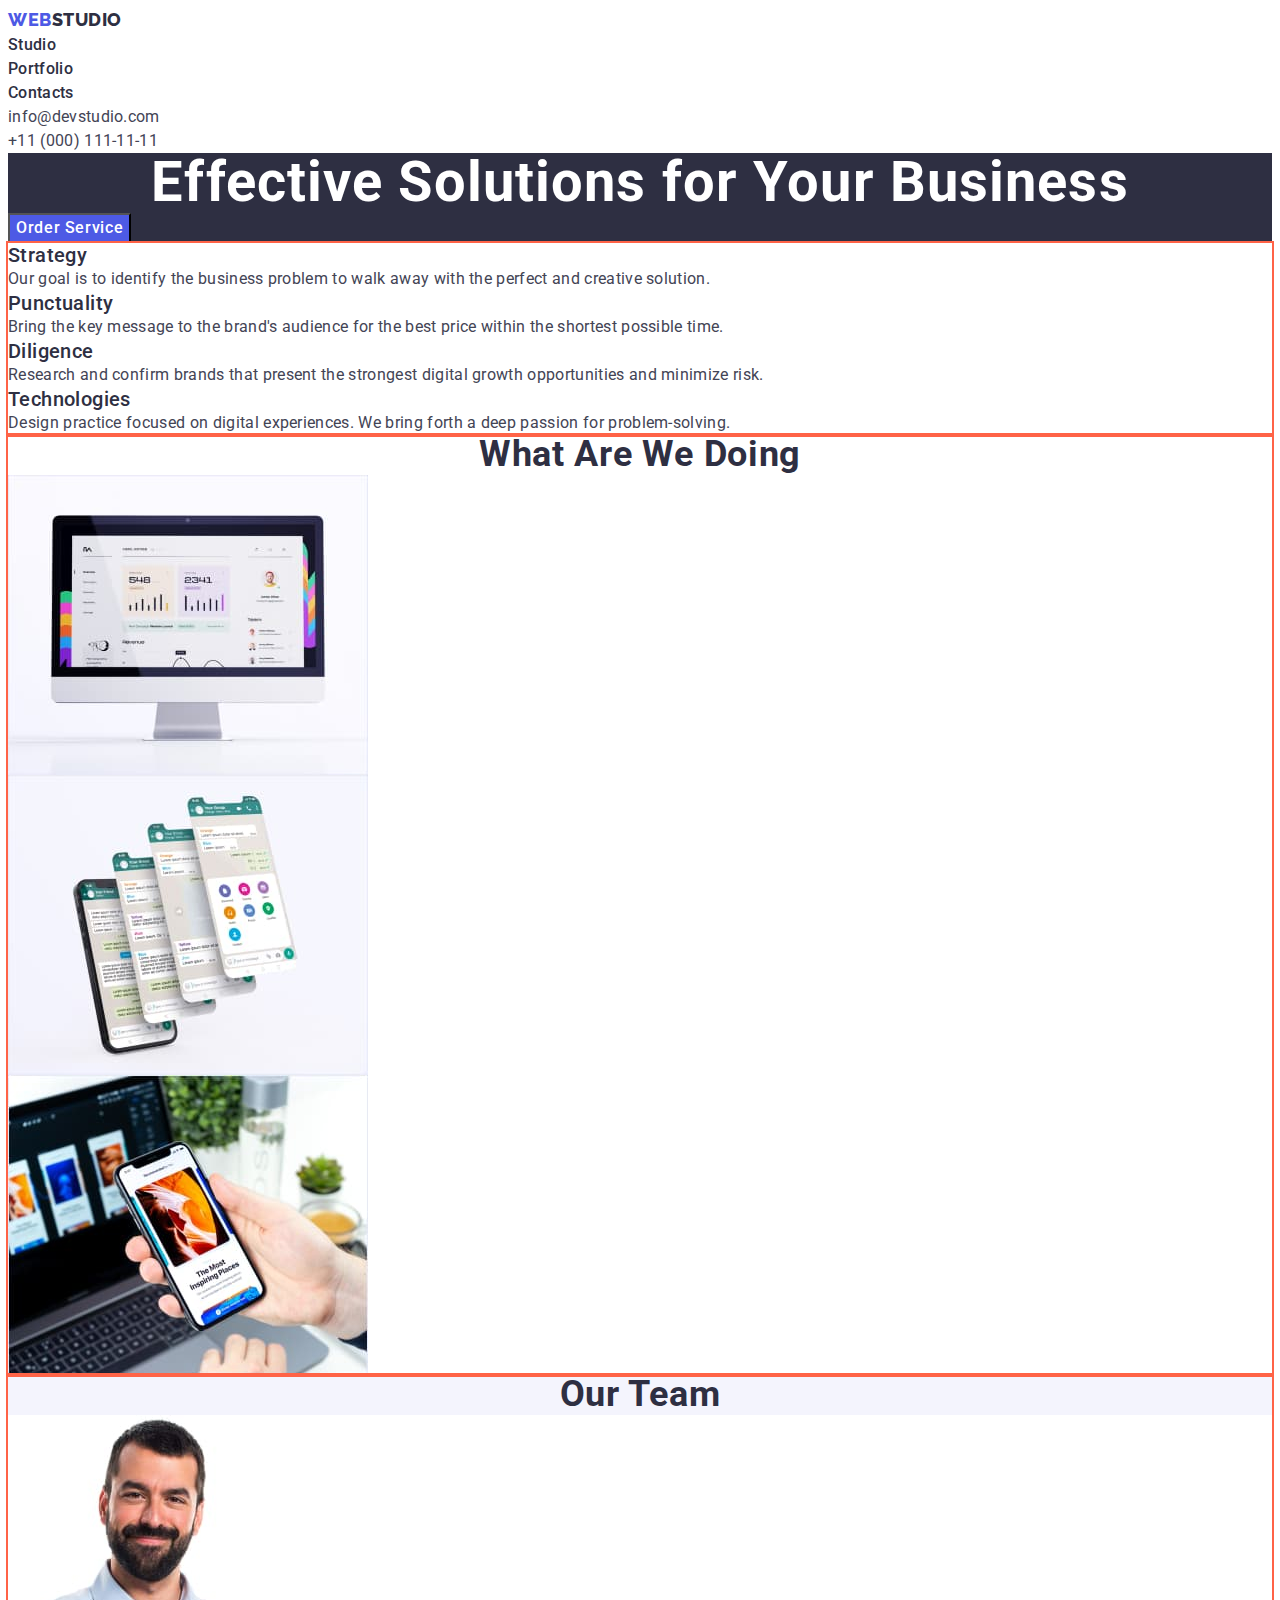
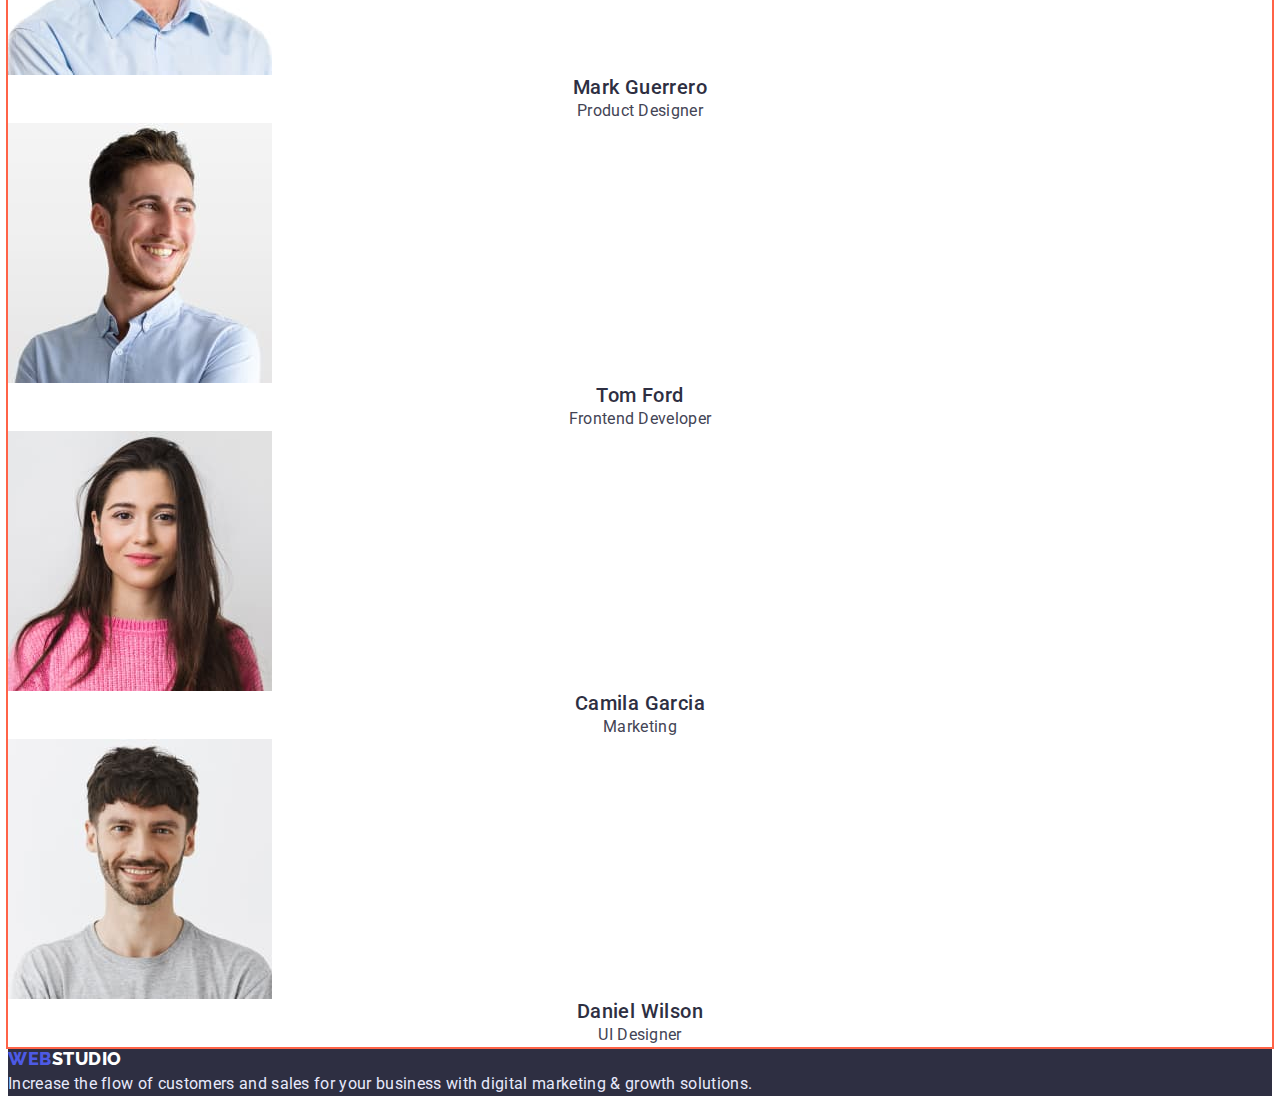
==== index.html @ 81c786ee "new home work" ====
<!DOCTYPE html>
<html lang="en">
  <head>
    <meta charset="UTF-8" />
    <meta http-equiv="X-UA-Compatible" content="IE=edge" />
    <meta name="viewport" content="width=device-width, initial-scale=1.0" />
    <title>Studio</title>
    <!-- =============FONTS=============== -->
    <link rel="preconnect" href="https://fonts.googleapis.com" />
    <link rel="preconnect" href="https://fonts.gstatic.com" crossorigin />
    <link
      href="https://fonts.googleapis.com/css2?family=Raleway:wght@800&family=Roboto:wght@400;500;700;900&display=swap"
      rel="stylesheet"
    />
    <!-- =============STYLES=============== -->
    <link
      rel="stylesheet"
      href="https://cdnjs.cloudflare.com/ajax/libs/modern-normalize/1.1.0/modern-normalize.min.css"
      integrity="sha512-wpPYUAdjBVSE4KJnH1VR1HeZfpl1ub8YT/NKx4PuQ5NmX2tKuGu6U/JRp5y+Y8XG2tV+wKQpNHVUX03MfMFn9Q=="
      crossorigin="anonymous"
      referrerpolicy="no-referrer"
    />
    <link rel="stylesheet" href="./css/style.css" />
  </head>
  <body>
    <!-- =============HEADER=============== -->
    <header class="header">
      <nav class="nav">
        <a class="link logo" href="./index.html"
          ><span class="logo-primary-clr">Web</span>Studio</a
        >
        <ul class="list menu-list">
          <li class="menu-item">
            <a class="link header-link" href="./index.html">Studio</a>
          </li>
          <li class="menu-item">
            <a class="link header-link" href="./portfolio.html">Portfolio</a>
          </li>
          <li class="menu-item">
            <a class="link header-link" href="">Contacts</a>
          </li>
        </ul>
      </nav>
      <address>
        <ul class="list">
          <li>
            <a class="link adress-link" href="mailto:info@devstudio.com"
              >info@devstudio.com</a
            >
          </li>
          <li>
            <a class="link adress-link" href="tel:+110001111111"
              >+11 (000) 111-11-11</a
            >
          </li>
        </ul>
      </address>
    </header>
    <main>
      <!-- =============HERO=============== -->
      <section class="hero">
        <h1 class="hero-title">Effective Solutions for Your Business</h1>
        <button class="hero-button" type="button">Order Service</button>
      </section>
      <!-- =============2 SECTION=============== -->
      <section class="section">
        <h2 class="hidden">Our advantages</h2>
        <ul class="list">
          <li>
            <h3 class="secondary-title">Strategy</h3>
            <p>
              Our goal is to identify the business problem to walk away with the
              perfect and creative solution.
            </p>
          </li>
          <li>
            <h3 class="secondary-title">Punctuality</h3>
            <p>
              Bring the key message to the brand's audience for the best price
              within the shortest possible time.
            </p>
          </li>
          <li>
            <h3 class="secondary-title">Diligence</h3>
            <p>
              Research and confirm brands that present the strongest digital
              growth opportunities and minimize risk.
            </p>
          </li>
          <li>
            <h3 class="secondary-title">Technologies</h3>
            <p>
              Design practice focused on digital experiences. We bring forth a
              deep passion for problem-solving.
            </p>
          </li>
        </ul>
      </section>
      <!-- =============3 SECTION=============== -->
      <section class="section">
        <h2 class="primary-title">What are we doing</h2>
        <ul class="list">
          <li>
            <img
              src="./images/monitor.jpg"
              alt="monitor"
              width="360"
              height="300"
            />
          </li>
          <li>
            <img
              src="./images/application.jpg"
              alt="application in phone"
              width="360"
              height="300"
            />
          </li>
          <li>
            <img
              src="./images/smartphone-in-hand.jpg"
              alt="smartphone in hand"
              width="360"
              height="300"
            />
          </li>
        </ul>
      </section>
      <!-- =============4 SECTION=============== -->
      <section class="section background">
        <h2 class="primary-title">Our Team</h2>
        <ul class="list">
          <li class="list-item">
            <img
              src="./images/mark-guerrero.jpg"
              alt="Mark Guerrero"
              width="264"
              height="260"
            />
            <h3 class="secondary-title">Mark Guerrero</h3>
            <p>Product Designer</p>
          </li>
          <li class="list-item">
            <img
              src="./images/tom-ford.jpg"
              alt="Tom Ford"
              width="264"
              height="260"
            />
            <h3 class="secondary-title">Tom Ford</h3>
            <p>Frontend Developer</p>
          </li>
          <li class="list-item">
            <img
              src="./images/camila-garcia.jpg"
              alt="Camila Garcia"
              width="264"
              height="260"
            />
            <h3 class="secondary-title">Camila Garcia</h3>
            <p>Marketing</p>
          </li>
          <li class="list-item">
            <img
              src="./images/daniel-wilson.jpg"
              alt="Daniel Wilson"
              width="264"
              height="260"
            />
            <h3 class="secondary-title">Daniel Wilson</h3>
            <p>UI Designer</p>
          </li>
        </ul>
      </section>
    </main>
    <!-- =============FOOTER=============== -->
    <footer class="footer">
      <a class="link logo" href="./index.html"
        ><span class="logo-primary-clr">Web</span
        ><span class="logo-secondary-clr">Studio</span></a
      >
      <p class="footer-text">
        Increase the flow of customers and sales for your business with digital
        marketing & growth solutions.
      </p>
    </footer>
  </body>
</html>
---- css/style.css ----
/* variables, drops, inherites */
:root {
  --primary-font: 'Roboto', sans-serif;
  --secondary-font: 'Raleway', sans-serif;
  --primary-brand-color: #4d5ae5;
  --pressed-state-color: #404bbf;
  --dark-heads-color: #2e2f42;
  --body-text-color: #434455;
  --accent-color: #e7e9fc;
  --light-color: #f4f4fd;
  --primary-bck-color: #ffffff;
}

.hidden {
  position: absolute;
  white-space: nowrap;
  width: 1px;
  height: 1px;
  overflow: hidden;
  border: 0;
  padding: 0;
  clip: rect(0 0 0 0);
  clip-path: inset(50%);
  margin: -1px;
}

body {
  color: var(--body-text-color);
  font-family: var(--primary-font);
  font-size: 16px;
  line-height: 1.5;
  letter-spacing: 0.02em;
}

h1,
h2,
h3,
h4,
h5,
h6,
p {
  margin-top: 0;
  margin-bottom: 0;
}

ul,
ol {
  margin-top: 0;
  margin-bottom: 0;
  padding-left: 0;
}

img {
  display: block;
  max-width: auto;
  height: auto;
}

.link {
  text-decoration: none;
}

.list {
  list-style: none;
}

/* Components */

.section {
  padding-top: ;
  outline: 2px solid tomato;
}

.logo {
  color: var(--dark-heads-color);
  font-family: var(--secondary-font);
  font-weight: 800;
  font-size: 18px;
  line-height: 1.33;
  letter-spacing: 0.03em;
  text-transform: uppercase;
}
.logo-primary-clr {
  color: var(--primary-brand-color);
}

.logo-secondary-clr {
  color: var(--primary-bck-color);
}

.primary-title {
  color: var(--dark-heads-color);
  font-family: var(--primary-font);
  font-size: 36px;
  line-height: 1.11;
  text-align: center;
  letter-spacing: 0.02em;
  text-transform: capitalize;
}

.secondary-title {
  color: var(--dark-heads-color);
  font-family: var(--primary-font);
  font-weight: 500;
  font-size: 20px;
  line-height: 1.2;
  letter-spacing: 0.02em;
}

.background {
  background-color: var(--light-color);
}

.secondary-button {
  color: var(--primary-brand-color);
  background-color: var(--accent-color);
  font-family: var(--primary-font);
  font-weight: 500;
  font-size: 16px;
  line-height: 1.5;
  letter-spacing: 0.04em;
  cursor: pointer;
}

.secondary-button:hover,
.secondary-button:focus {
  background-color: var(--pressed-state-color);
  color: var(--primary-bck-color);
}

.list-item {
  background-color: var(--primary-bck-color);
  text-align: center;
}

/* Header */

.header {
  background-color: var(--primary-bck-color);
}

.header-link {
  color: var(--dark-heads-color);
  font-weight: 500;
}

.header-link:hover,
.header-link:focus {
  color: var(--pressed-state-color);
}

.adress-link {
  color: var(--body-text-color);
  font-style: normal;
}

.adress-link:hover,
.adress-link:focus {
  color: var(--pressed-state-color);
}

/* Hero */

.hero {
  background-color: var(--dark-heads-color);
}

.hero-title {
  color: var(--primary-bck-color);
  font-family: var(--primary-font);
  font-size: 56px;
  line-height: 1.07;
  text-align: center;
  letter-spacing: 0.02em;
}

.hero-button {
  background-color: var(--primary-brand-color);
  color: var(--primary-bck-color);
  font-family: var(--primary-font);
  font-weight: 500;
  font-size: 16px;
  line-height: 1.5;
  letter-spacing: 0.04em;
  cursor: pointer;
}

.hero-button:hover,
.hero-button:focus {
  background-color: var(--pressed-state-color);
  color: var(--primary-bck-color);
}

/* Footer */

.footer {
  background-color: var(--dark-heads-color);
}

.footer-text {
  color: var(--accent-color);
}
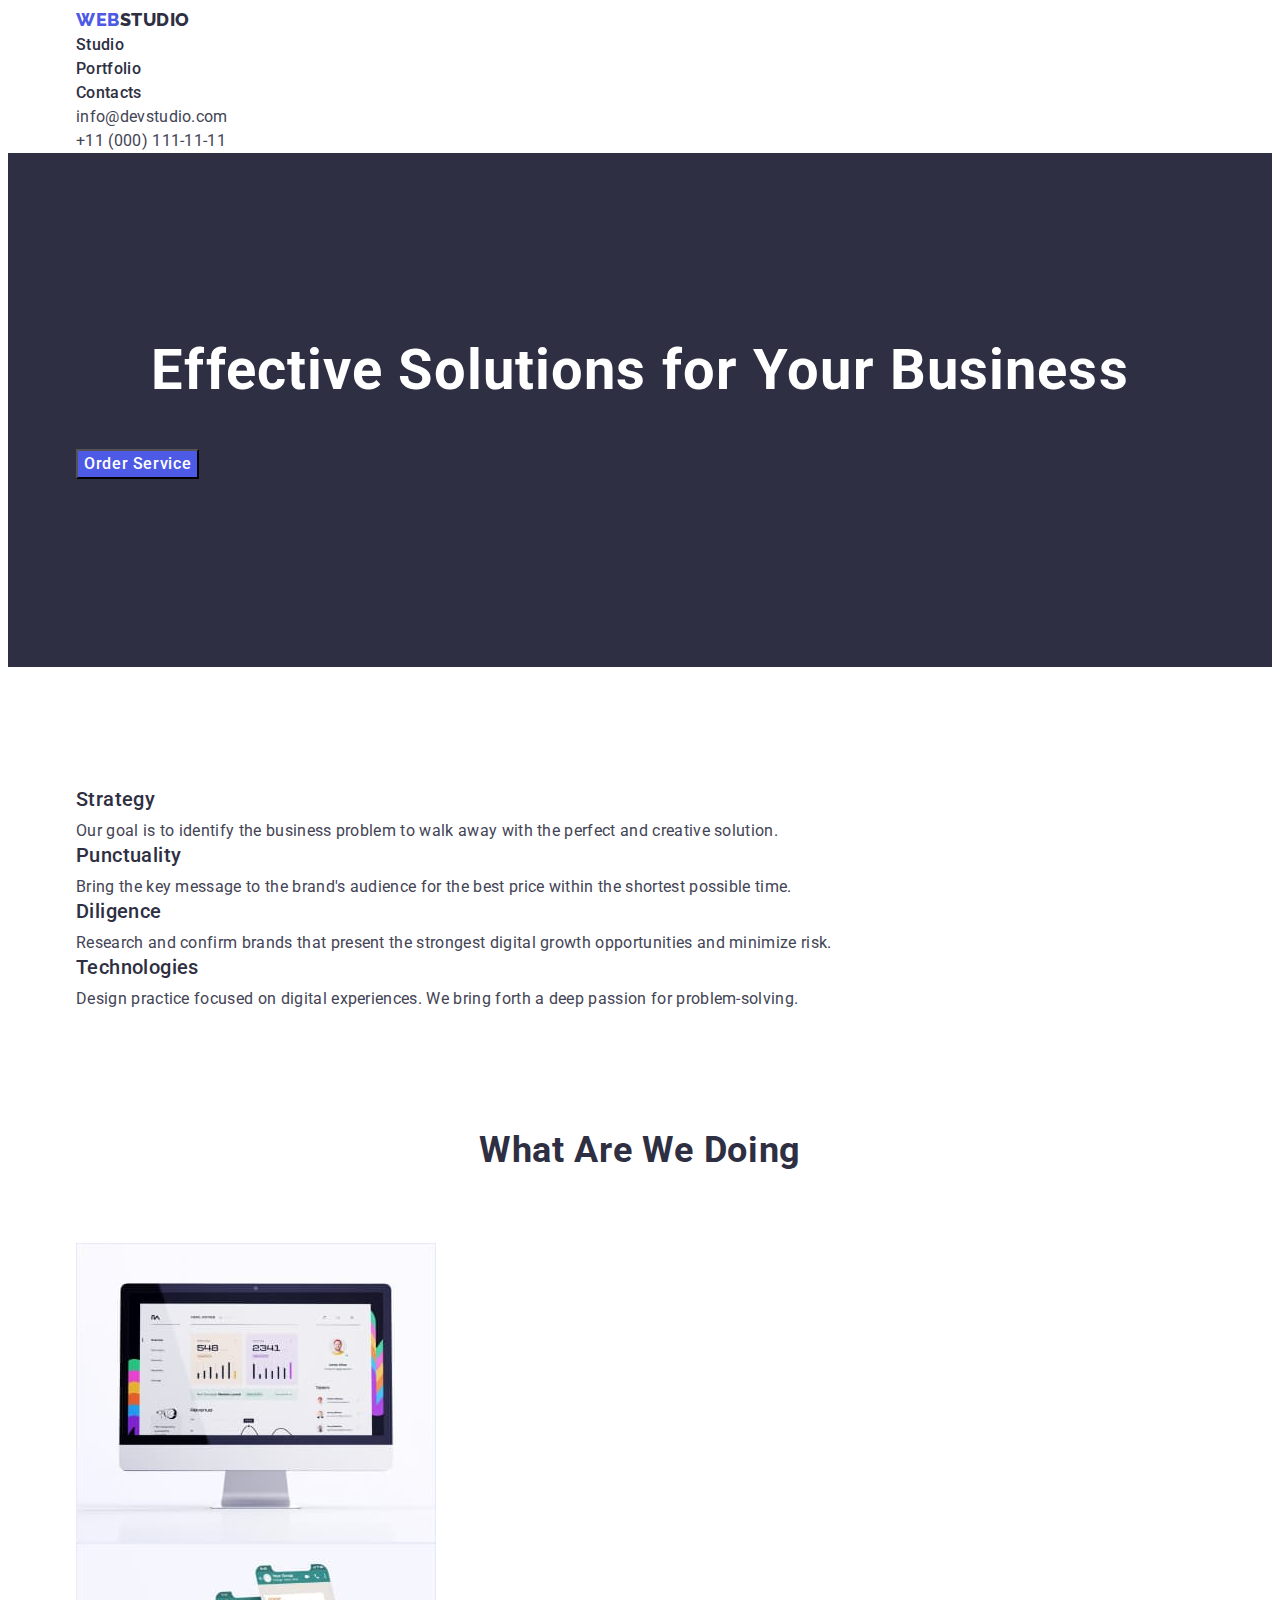
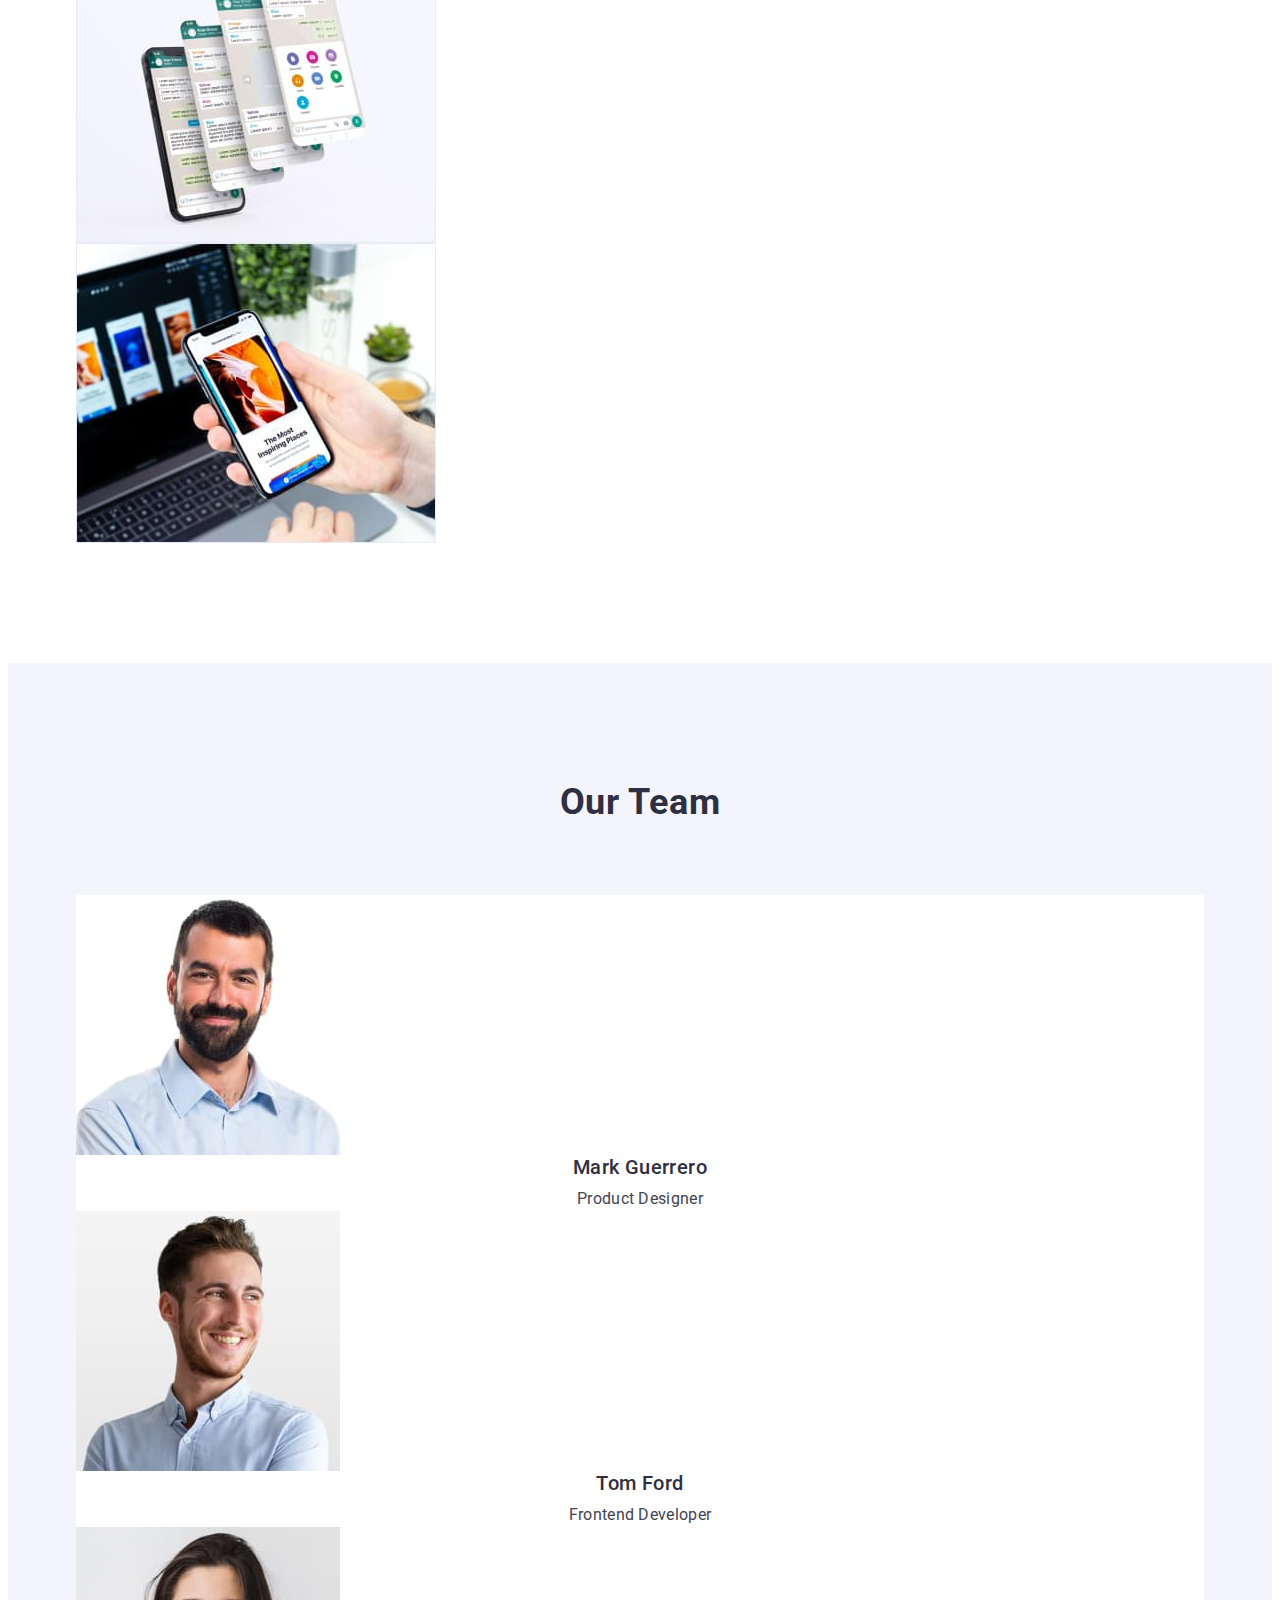
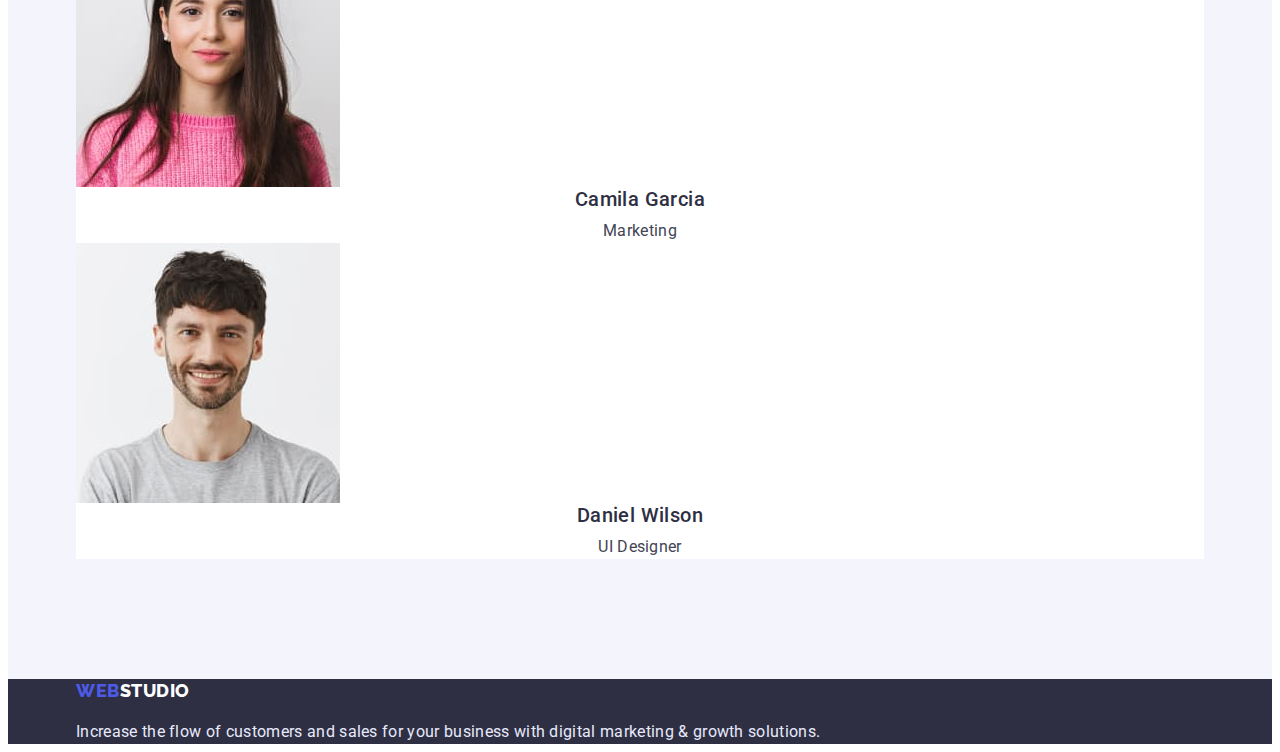
==== commit b681dd3b: "add location off elements" ====
--- a/index.html
+++ b/index.html
@@ -25,164 +25,176 @@
   <body>
     <!-- =============HEADER=============== -->
     <header class="header">
-      <nav class="nav">
-        <a class="link logo" href="./index.html"
-          ><span class="logo-primary-clr">Web</span>Studio</a
-        >
-        <ul class="list menu-list">
-          <li class="menu-item">
-            <a class="link header-link" href="./index.html">Studio</a>
-          </li>
-          <li class="menu-item">
-            <a class="link header-link" href="./portfolio.html">Portfolio</a>
-          </li>
-          <li class="menu-item">
-            <a class="link header-link" href="">Contacts</a>
-          </li>
-        </ul>
-      </nav>
-      <address>
-        <ul class="list">
-          <li>
-            <a class="link adress-link" href="mailto:info@devstudio.com"
-              >info@devstudio.com</a
-            >
-          </li>
-          <li>
-            <a class="link adress-link" href="tel:+110001111111"
-              >+11 (000) 111-11-11</a
-            >
-          </li>
-        </ul>
-      </address>
+      <div class="container">
+        <nav class="nav">
+          <a class="link logo" href="./index.html"
+            ><span class="logo-primary-clr">Web</span>Studio</a
+          >
+          <ul class="list menu-list">
+            <li class="menu-item">
+              <a class="link header-link" href="./index.html">Studio</a>
+            </li>
+            <li class="menu-item">
+              <a class="link header-link" href="./portfolio.html">Portfolio</a>
+            </li>
+            <li class="menu-item">
+              <a class="link header-link" href="">Contacts</a>
+            </li>
+          </ul>
+        </nav>
+        <address>
+          <ul class="list">
+            <li>
+              <a class="link adress-link" href="mailto:info@devstudio.com"
+                >info@devstudio.com</a
+              >
+            </li>
+            <li>
+              <a class="link adress-link" href="tel:+110001111111"
+                >+11 (000) 111-11-11</a
+              >
+            </li>
+          </ul>
+        </address>
+      </div>
     </header>
     <main>
       <!-- =============HERO=============== -->
       <section class="hero">
-        <h1 class="hero-title">Effective Solutions for Your Business</h1>
-        <button class="hero-button" type="button">Order Service</button>
-      </section>
-      <!-- =============2 SECTION=============== -->
-      <section class="section">
-        <h2 class="hidden">Our advantages</h2>
-        <ul class="list">
-          <li>
-            <h3 class="secondary-title">Strategy</h3>
-            <p>
-              Our goal is to identify the business problem to walk away with the
-              perfect and creative solution.
-            </p>
-          </li>
-          <li>
-            <h3 class="secondary-title">Punctuality</h3>
-            <p>
-              Bring the key message to the brand's audience for the best price
-              within the shortest possible time.
-            </p>
-          </li>
-          <li>
-            <h3 class="secondary-title">Diligence</h3>
-            <p>
-              Research and confirm brands that present the strongest digital
-              growth opportunities and minimize risk.
-            </p>
-          </li>
-          <li>
-            <h3 class="secondary-title">Technologies</h3>
-            <p>
-              Design practice focused on digital experiences. We bring forth a
-              deep passion for problem-solving.
-            </p>
-          </li>
-        </ul>
-      </section>
-      <!-- =============3 SECTION=============== -->
-      <section class="section">
-        <h2 class="primary-title">What are we doing</h2>
-        <ul class="list">
-          <li>
-            <img
-              src="./images/monitor.jpg"
-              alt="monitor"
-              width="360"
-              height="300"
-            />
-          </li>
-          <li>
-            <img
-              src="./images/application.jpg"
-              alt="application in phone"
-              width="360"
-              height="300"
-            />
-          </li>
-          <li>
-            <img
-              src="./images/smartphone-in-hand.jpg"
-              alt="smartphone in hand"
-              width="360"
-              height="300"
-            />
-          </li>
-        </ul>
-      </section>
-      <!-- =============4 SECTION=============== -->
-      <section class="section background">
-        <h2 class="primary-title">Our Team</h2>
-        <ul class="list">
-          <li class="list-item">
-            <img
-              src="./images/mark-guerrero.jpg"
-              alt="Mark Guerrero"
-              width="264"
-              height="260"
-            />
-            <h3 class="secondary-title">Mark Guerrero</h3>
-            <p>Product Designer</p>
-          </li>
-          <li class="list-item">
-            <img
-              src="./images/tom-ford.jpg"
-              alt="Tom Ford"
-              width="264"
-              height="260"
-            />
-            <h3 class="secondary-title">Tom Ford</h3>
-            <p>Frontend Developer</p>
-          </li>
-          <li class="list-item">
-            <img
-              src="./images/camila-garcia.jpg"
-              alt="Camila Garcia"
-              width="264"
-              height="260"
-            />
-            <h3 class="secondary-title">Camila Garcia</h3>
-            <p>Marketing</p>
-          </li>
-          <li class="list-item">
-            <img
-              src="./images/daniel-wilson.jpg"
-              alt="Daniel Wilson"
-              width="264"
-              height="260"
-            />
-            <h3 class="secondary-title">Daniel Wilson</h3>
-            <p>UI Designer</p>
-          </li>
-        </ul>
+        <div class="container">
+          <h1 class="hero-title">Effective Solutions for Your Business</h1>
+          <button class="hero-button" type="button">Order Service</button>
+        </div>
+      </section>
+      <!-- =============ADVANTAGES SECTION=============== -->
+      <section class="advantages-section">
+        <div class="container">
+          <h2 class="hidden">Our advantages</h2>
+          <ul class="list">
+            <li>
+              <h3 class="secondary-title">Strategy</h3>
+              <p>
+                Our goal is to identify the business problem to walk away with
+                the perfect and creative solution.
+              </p>
+            </li>
+            <li>
+              <h3 class="secondary-title">Punctuality</h3>
+              <p>
+                Bring the key message to the brand's audience for the best price
+                within the shortest possible time.
+              </p>
+            </li>
+            <li>
+              <h3 class="secondary-title">Diligence</h3>
+              <p>
+                Research and confirm brands that present the strongest digital
+                growth opportunities and minimize risk.
+              </p>
+            </li>
+            <li>
+              <h3 class="secondary-title">Technologies</h3>
+              <p>
+                Design practice focused on digital experiences. We bring forth a
+                deep passion for problem-solving.
+              </p>
+            </li>
+          </ul>
+        </div>
+      </section>
+      <!-- =============PRODUCT SECTION=============== -->
+      <section class="product-section">
+        <div class="container">
+          <h2 class="primary-title">What are we doing</h2>
+          <ul class="list">
+            <li>
+              <img
+                src="./images/monitor.jpg"
+                alt="monitor"
+                width="360"
+                height="300"
+              />
+            </li>
+            <li>
+              <img
+                src="./images/application.jpg"
+                alt="application in phone"
+                width="360"
+                height="300"
+              />
+            </li>
+            <li>
+              <img
+                src="./images/smartphone-in-hand.jpg"
+                alt="smartphone in hand"
+                width="360"
+                height="300"
+              />
+            </li>
+          </ul>
+        </div>
+      </section>
+      <!-- =============TEAM SECTION=============== -->
+      <section class="team-section background">
+        <div class="container">
+          <h2 class="primary-title">Our Team</h2>
+          <ul class="list">
+            <li class="list-item">
+              <img
+                src="./images/mark-guerrero.jpg"
+                alt="Mark Guerrero"
+                width="264"
+                height="260"
+              />
+              <h3 class="secondary-title">Mark Guerrero</h3>
+              <p>Product Designer</p>
+            </li>
+            <li class="list-item">
+              <img
+                src="./images/tom-ford.jpg"
+                alt="Tom Ford"
+                width="264"
+                height="260"
+              />
+              <h3 class="secondary-title">Tom Ford</h3>
+              <p>Frontend Developer</p>
+            </li>
+            <li class="list-item">
+              <img
+                src="./images/camila-garcia.jpg"
+                alt="Camila Garcia"
+                width="264"
+                height="260"
+              />
+              <h3 class="secondary-title">Camila Garcia</h3>
+              <p>Marketing</p>
+            </li>
+            <li class="list-item">
+              <img
+                src="./images/daniel-wilson.jpg"
+                alt="Daniel Wilson"
+                width="264"
+                height="260"
+              />
+              <h3 class="secondary-title">Daniel Wilson</h3>
+              <p>UI Designer</p>
+            </li>
+          </ul>
+        </div>
       </section>
     </main>
     <!-- =============FOOTER=============== -->
     <footer class="footer">
-      <a class="link logo" href="./index.html"
-        ><span class="logo-primary-clr">Web</span
-        ><span class="logo-secondary-clr">Studio</span></a
-      >
-      <p class="footer-text">
-        Increase the flow of customers and sales for your business with digital
-        marketing & growth solutions.
-      </p>
+      <div class="container">
+        <a class="link logo" href="./index.html"
+          ><span class="logo-primary-clr">Web</span
+          ><span class="logo-secondary-clr">Studio</span></a
+        >
+        <p class="footer-text">
+          Increase the flow of customers and sales for your business with
+          digital marketing & growth solutions.
+        </p>
+      </div>
     </footer>
   </body>
 </html>
--- a/css/style.css
+++ b/css/style.css
@@ -11,6 +11,39 @@
   --primary-bck-color: #ffffff;
 }
 
+body {
+  color: var(--body-text-color);
+  background-color: var(--primary-bck-color);
+  font-family: var(--primary-font);
+  font-size: 16px;
+  line-height: 1.5;
+  letter-spacing: 0.02em;
+}
+
+h1,
+h2,
+h3,
+h4,
+h5,
+h6,
+p {
+  margin-top: 0;
+  margin-bottom: 0;
+}
+
+ul,
+ol {
+  margin-top: 0;
+  margin-bottom: 0;
+  padding-left: 0;
+}
+
+img {
+  display: block;
+  max-width: auto;
+  height: auto;
+}
+
 .hidden {
   position: absolute;
   white-space: nowrap;
@@ -20,40 +53,8 @@
   border: 0;
   padding: 0;
   clip: rect(0 0 0 0);
-  clip-path: inset(50%);
+  clip-path: inset(100%);
   margin: -1px;
-}
-
-body {
-  color: var(--body-text-color);
-  font-family: var(--primary-font);
-  font-size: 16px;
-  line-height: 1.5;
-  letter-spacing: 0.02em;
-}
-
-h1,
-h2,
-h3,
-h4,
-h5,
-h6,
-p {
-  margin-top: 0;
-  margin-bottom: 0;
-}
-
-ul,
-ol {
-  margin-top: 0;
-  margin-bottom: 0;
-  padding-left: 0;
-}
-
-img {
-  display: block;
-  max-width: auto;
-  height: auto;
 }
 
 .link {
@@ -66,9 +67,11 @@
 
 /* Components */
 
-.section {
-  padding-top: ;
-  outline: 2px solid tomato;
+.container {
+  width: 100%;
+  max-width: 1128px;
+  margin: 0 auto;
+  padding: 0 15px;
 }
 
 .logo {
@@ -89,6 +92,7 @@
 }
 
 .primary-title {
+  margin-bottom: 72px;
   color: var(--dark-heads-color);
   font-family: var(--primary-font);
   font-size: 36px;
@@ -99,6 +103,7 @@
 }
 
 .secondary-title {
+  margin-bottom: 8px;
   color: var(--dark-heads-color);
   font-family: var(--primary-font);
   font-weight: 500;
@@ -162,10 +167,13 @@
 /* Hero */
 
 .hero {
+  padding-top: 188px;
+  padding-bottom: 188px;
   background-color: var(--dark-heads-color);
 }
 
 .hero-title {
+  margin-bottom: 48px;
   color: var(--primary-bck-color);
   font-family: var(--primary-font);
   font-size: 56px;
@@ -191,6 +199,27 @@
   color: var(--primary-bck-color);
 }
 
+/* adventages section */
+
+.advantages-section {
+  padding-top: 120px;
+  padding-bottom: 60px;
+}
+
+/* product section */
+
+.product-section {
+  padding-top: 60px;
+  padding-bottom: 120px;
+}
+
+/* team section */
+
+.team-section {
+  padding-top: 120px;
+  padding-bottom: 120px;
+}
+
 /* Footer */
 
 .footer {
@@ -198,5 +227,6 @@
 }
 
 .footer-text {
+  margin-top: 16px;
   color: var(--accent-color);
 }
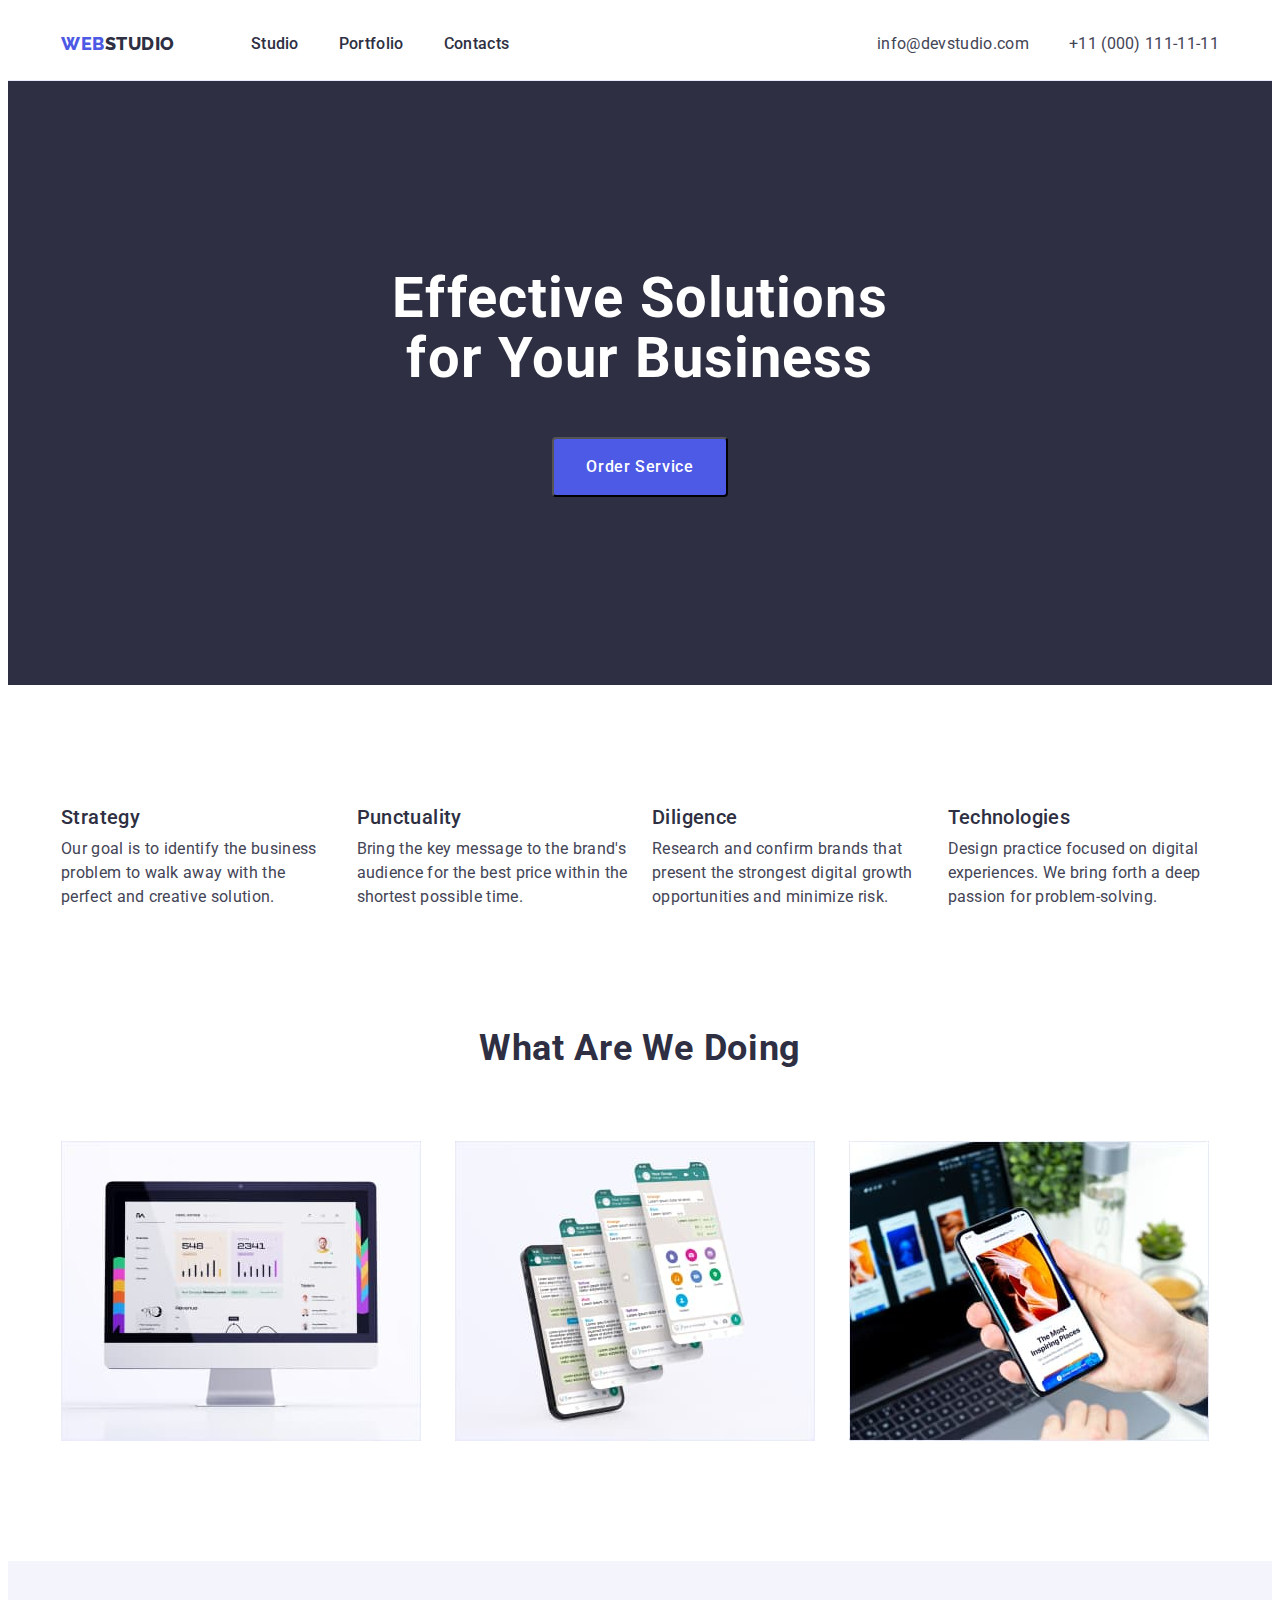
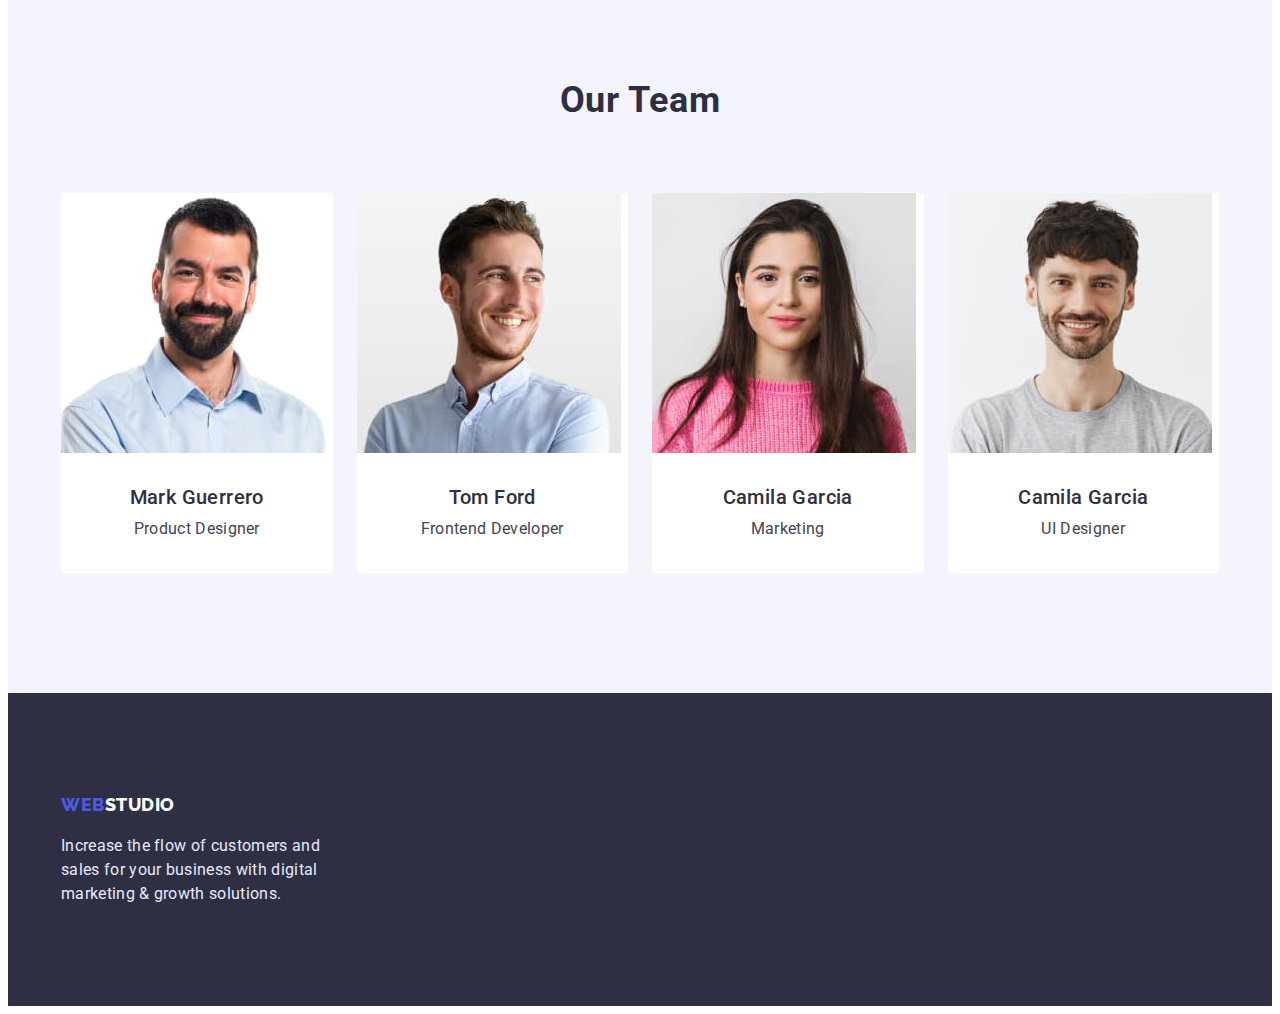
==== commit 02d8a7ee: "css v1" ====
--- a/index.html
+++ b/index.html
@@ -26,36 +26,40 @@
     <!-- =============HEADER=============== -->
     <header class="header">
       <div class="container">
-        <nav class="nav">
-          <a class="link logo" href="./index.html"
-            ><span class="logo-primary-clr">Web</span>Studio</a
-          >
-          <ul class="list menu-list">
-            <li class="menu-item">
-              <a class="link header-link" href="./index.html">Studio</a>
-            </li>
-            <li class="menu-item">
-              <a class="link header-link" href="./portfolio.html">Portfolio</a>
-            </li>
-            <li class="menu-item">
-              <a class="link header-link" href="">Contacts</a>
-            </li>
-          </ul>
-        </nav>
-        <address>
-          <ul class="list">
-            <li>
-              <a class="link adress-link" href="mailto:info@devstudio.com"
-                >info@devstudio.com</a
-              >
-            </li>
-            <li>
-              <a class="link adress-link" href="tel:+110001111111"
-                >+11 (000) 111-11-11</a
-              >
-            </li>
-          </ul>
-        </address>
+        <div class="header-container">
+          <nav class="header-nav">
+            <a class="link logo" href="./index.html"
+              ><span class="logo-primary-clr">Web</span>Studio</a
+            >
+            <ul class="header-list list">
+              <li class="header-item">
+                <a class="link header-link" href="./index.html">Studio</a>
+              </li>
+              <li class="header-item">
+                <a class="link header-link" href="./portfolio.html"
+                  >Portfolio</a
+                >
+              </li>
+              <li class="header-item">
+                <a class="link header-link" href="">Contacts</a>
+              </li>
+            </ul>
+          </nav>
+          <address>
+            <ul class="header-address-list list">
+              <li>
+                <a class="link adress-link" href="mailto:info@devstudio.com"
+                  >info@devstudio.com</a
+                >
+              </li>
+              <li>
+                <a class="link adress-link" href="tel:+110001111111"
+                  >+11 (000) 111-11-11</a
+                >
+              </li>
+            </ul>
+          </address>
+        </div>
       </div>
     </header>
     <main>
@@ -67,32 +71,32 @@
         </div>
       </section>
       <!-- =============ADVANTAGES SECTION=============== -->
-      <section class="advantages-section">
+      <section class="section">
         <div class="container">
           <h2 class="hidden">Our advantages</h2>
-          <ul class="list">
-            <li>
+          <ul class="advantages-menu list">
+            <li class="advantages-item">
               <h3 class="secondary-title">Strategy</h3>
               <p>
                 Our goal is to identify the business problem to walk away with
                 the perfect and creative solution.
               </p>
             </li>
-            <li>
+            <li class="advantages-item">
               <h3 class="secondary-title">Punctuality</h3>
               <p>
                 Bring the key message to the brand's audience for the best price
                 within the shortest possible time.
               </p>
             </li>
-            <li>
+            <li class="advantages-item">
               <h3 class="secondary-title">Diligence</h3>
               <p>
                 Research and confirm brands that present the strongest digital
                 growth opportunities and minimize risk.
               </p>
             </li>
-            <li>
+            <li class="advantages-item">
               <h3 class="secondary-title">Technologies</h3>
               <p>
                 Design practice focused on digital experiences. We bring forth a
@@ -103,11 +107,11 @@
         </div>
       </section>
       <!-- =============PRODUCT SECTION=============== -->
-      <section class="product-section">
+      <section class="section product-section">
         <div class="container">
           <h2 class="primary-title">What are we doing</h2>
-          <ul class="list">
-            <li>
+          <ul class="product-menu list">
+            <li class="product-item">
               <img
                 src="./images/monitor.jpg"
                 alt="monitor"
@@ -115,7 +119,7 @@
                 height="300"
               />
             </li>
-            <li>
+            <li class="product-item">
               <img
                 src="./images/application.jpg"
                 alt="application in phone"
@@ -123,7 +127,7 @@
                 height="300"
               />
             </li>
-            <li>
+            <li class="product-item">
               <img
                 src="./images/smartphone-in-hand.jpg"
                 alt="smartphone in hand"
@@ -135,49 +139,57 @@
         </div>
       </section>
       <!-- =============TEAM SECTION=============== -->
-      <section class="team-section background">
+      <section class="section background">
         <div class="container">
           <h2 class="primary-title">Our Team</h2>
-          <ul class="list">
-            <li class="list-item">
+          <ul class="team-menu list">
+            <li class="team-item">
               <img
                 src="./images/mark-guerrero.jpg"
                 alt="Mark Guerrero"
                 width="264"
                 height="260"
               />
-              <h3 class="secondary-title">Mark Guerrero</h3>
-              <p>Product Designer</p>
-            </li>
-            <li class="list-item">
+              <div class="team-container">
+                <h3 class="secondary-title">Mark Guerrero</h3>
+                <p>Product Designer</p>
+              </div>
+            </li>
+            <li class="team-item">
               <img
                 src="./images/tom-ford.jpg"
                 alt="Tom Ford"
                 width="264"
                 height="260"
               />
-              <h3 class="secondary-title">Tom Ford</h3>
-              <p>Frontend Developer</p>
-            </li>
-            <li class="list-item">
+              <div class="team-container">
+                <h3 class="secondary-title">Tom Ford</h3>
+                <p>Frontend Developer</p>
+              </div>
+            </li>
+            <li class="team-item">
               <img
                 src="./images/camila-garcia.jpg"
                 alt="Camila Garcia"
                 width="264"
                 height="260"
               />
-              <h3 class="secondary-title">Camila Garcia</h3>
-              <p>Marketing</p>
-            </li>
-            <li class="list-item">
+              <div class="team-container">
+                <h3 class="secondary-title">Camila Garcia</h3>
+                <p>Marketing</p>
+              </div>
+            </li>
+            <li class="team-item">
               <img
                 src="./images/daniel-wilson.jpg"
                 alt="Daniel Wilson"
                 width="264"
                 height="260"
               />
-              <h3 class="secondary-title">Daniel Wilson</h3>
-              <p>UI Designer</p>
+              <div class="team-container">
+                <h3 class="secondary-title">Camila Garcia</h3>
+                <p>UI Designer</p>
+              </div>
             </li>
           </ul>
         </div>
--- a/css/style.css
+++ b/css/style.css
@@ -40,7 +40,7 @@
 
 img {
   display: block;
-  max-width: auto;
+  max-width: 100%;
   height: auto;
 }
 
@@ -69,7 +69,7 @@
 
 .container {
   width: 100%;
-  max-width: 1128px;
+  max-width: 1158px;
   margin: 0 auto;
   padding: 0 15px;
 }
@@ -117,6 +117,9 @@
 }
 
 .secondary-button {
+  padding: 12px 24px;
+  border: 1px solid var(--accent-color);
+  border-radius: 4px;
   color: var(--primary-brand-color);
   background-color: var(--accent-color);
   font-family: var(--primary-font);
@@ -133,20 +136,45 @@
   color: var(--primary-bck-color);
 }
 
-.list-item {
-  background-color: var(--primary-bck-color);
-  text-align: center;
+.section {
+  padding-top: 120px;
+  padding-bottom: 120px;
 }
 
 /* Header */
 
 .header {
-  background-color: var(--primary-bck-color);
+  border-bottom: 1px solid var(--accent-color);
+}
+
+.header-container {
+  display: flex;
+  align-items: center;
+}
+
+.header-nav {
+  display: flex;
+  align-items: center;
+  flex-grow: 1;
+  gap: 76px;
+}
+
+.header-list {
+  display: flex;
+  gap: 40px;
+}
+
+.header-address-list {
+  display: flex;
+  gap: 40px;
 }
 
 .header-link {
+  display: block;
+  padding: 24px 0;
   color: var(--dark-heads-color);
   font-weight: 500;
+  padding: 24px 0;
 }
 
 .header-link:hover,
@@ -170,19 +198,24 @@
   padding-top: 188px;
   padding-bottom: 188px;
   background-color: var(--dark-heads-color);
+  text-align: center;
 }
 
 .hero-title {
   margin-bottom: 48px;
+  margin-left: auto;
+  margin-right: auto;
+  max-width: 496px;
   color: var(--primary-bck-color);
   font-family: var(--primary-font);
   font-size: 56px;
   line-height: 1.07;
-  text-align: center;
   letter-spacing: 0.02em;
 }
 
 .hero-button {
+  padding: 16px 32px;
+  border-radius: 4px;
   background-color: var(--primary-brand-color);
   color: var(--primary-bck-color);
   font-family: var(--primary-font);
@@ -201,32 +234,89 @@
 
 /* adventages section */
 
-.advantages-section {
-  padding-top: 120px;
-  padding-bottom: 60px;
+.advantages-menu {
+  display: flex;
+  gap: 24px;
+}
+
+.advantages-item {
+  flex-basis: calc((100% - 72px) / 4);
 }
 
 /* product section */
 
 .product-section {
-  padding-top: 60px;
-  padding-bottom: 120px;
+  padding-top: 0;
+}
+
+.product-menu {
+  display: flex;
+  gap: 24px;
+}
+
+.product-item {
+  flex-basis: calc((100% - 48px) / 3);
 }
 
 /* team section */
 
-.team-section {
-  padding-top: 120px;
-  padding-bottom: 120px;
+.team-menu {
+  display: flex;
+  gap: 24px;
+}
+
+.team-item {
+  background-color: var(--primary-bck-color);
+  text-align: center;
+  flex-basis: calc((100% - 24px) / 4);
+  border-radius: 0px 0px 4px 4px;
+}
+
+.team-container {
+  padding: 32px 16px;
+}
+
+/* portfolio page */
+
+/* portfolio section */
+
+.portfolio-section {
+  padding-top: 96px;
+}
+
+.filter-list {
+  display: flex;
+  justify-content: center;
+  gap: 24px;
+  margin-bottom: 72px;
+}
+
+.cards-list {
+  display: flex;
+  flex-wrap: wrap;
+  row-gap: 48px;
+  column-gap: 24px;
+}
+
+.cards-item {
+  flex-basis: calc((100% - 48px) / 3);
+  border: 1px solid var(--accent-color);
+}
+
+.cards-container {
+  padding: 32px 0;
 }
 
 /* Footer */
 
 .footer {
+  padding-top: 100px;
+  padding-bottom: 100px;
   background-color: var(--dark-heads-color);
 }
 
 .footer-text {
+  max-width: 264px;
   margin-top: 16px;
   color: var(--accent-color);
 }
